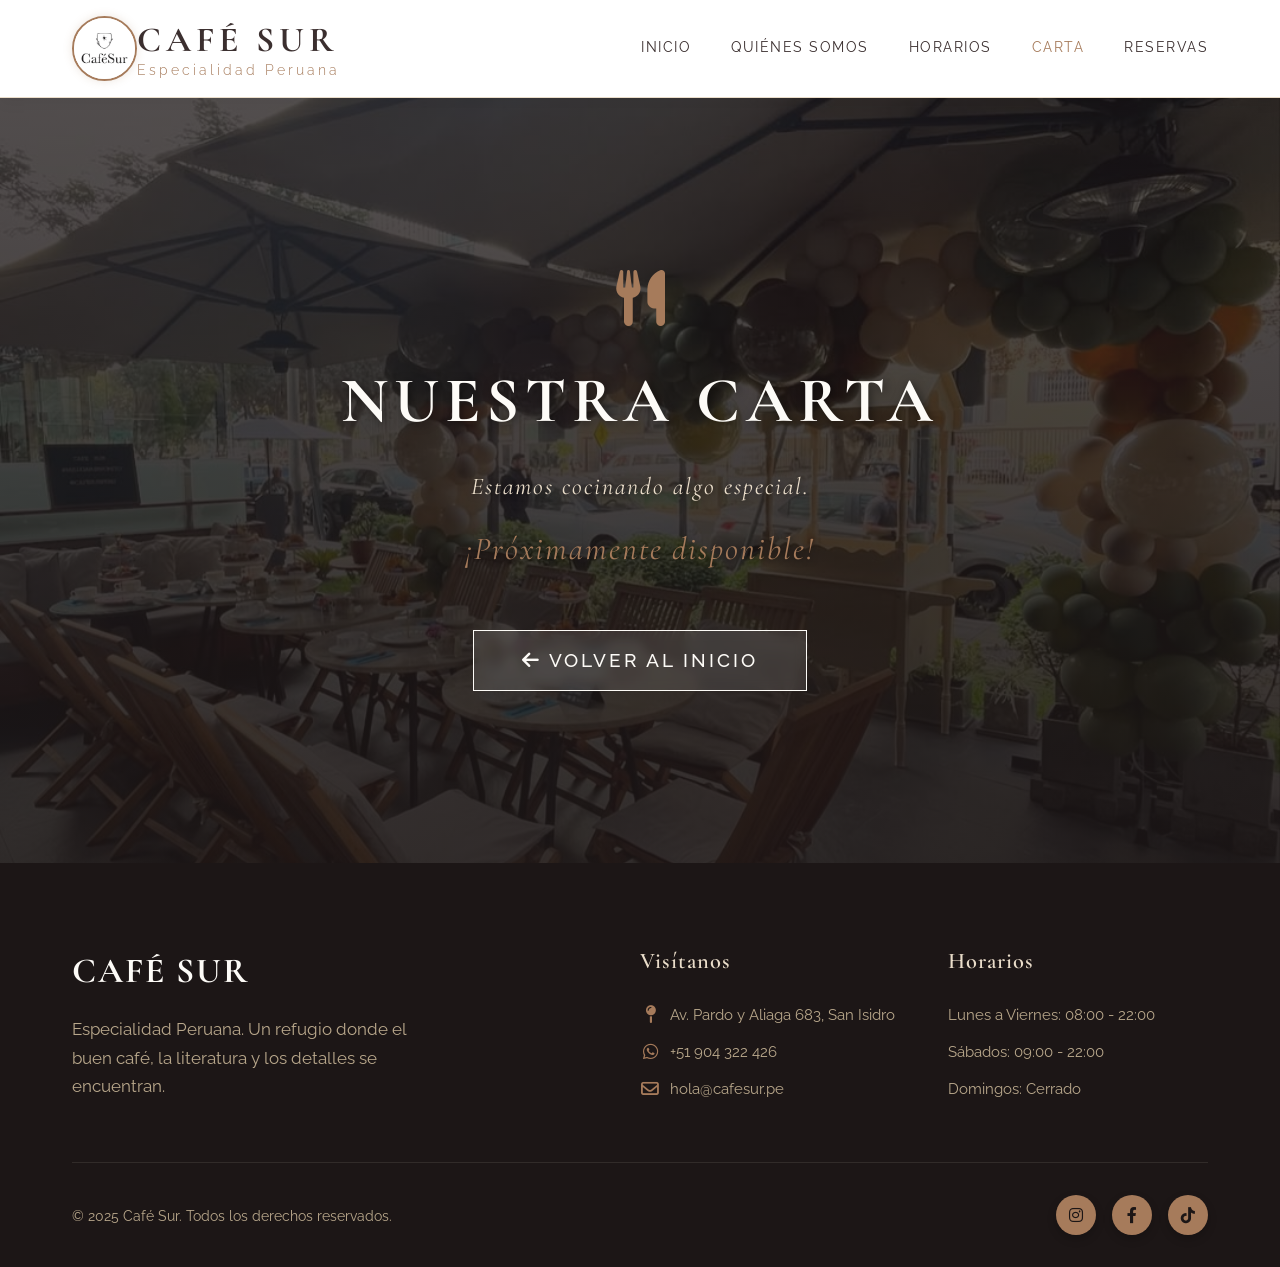
==== carta.html @ fc8c05c7 "Actualizacion de la pagina web" ====
<!DOCTYPE html>
<html lang="es">

<head>
    <!-- Metadatos básicos -->
    <meta charset="UTF-8">
    <meta name="viewport"
        content="width=device-width, initial-scale=1.0, maximum-scale=1.0, user-scalable=yes, viewport-fit=cover">
    <title>Nuestra Carta | Café Sur</title>

    <!-- Fuentes Google -->
    <link rel="preconnect" href="https://fonts.googleapis.com">
    <link rel="preconnect" href="https://fonts.gstatic.com" crossorigin>
    <link
        href="https://fonts.googleapis.com/css2?family=Cormorant+Garamond:wght@400;600;700&family=Raleway:wght@300;400;500;600&display=swap"
        rel="stylesheet">

    <!-- Font Awesome para íconos -->
    <link rel="stylesheet" href="https://cdnjs.cloudflare.com/ajax/libs/font-awesome/6.0.0-beta3/css/all.min.css">

    <!-- Vinculación al archivo CSS externo -->
    <link rel="stylesheet" href="estilos.css">
</head>

<body>
    <!-- ==================== HEADER ==================== -->
    <header>
        <div class="container header-inner">

            <!-- Logo -->
            <div class="logo">
                <a href="index.html" style="display: flex; align-items: center; text-decoration: none;">
                    <img src="IMAGENES/logo_cafesur.jpg" alt="Logo Café Sur" class="logo-img">
                    <div class="logo-text">
                        CAFÉ SUR
                        <span>Especialidad Peruana</span>
                    </div>
                </a>
            </div>

            <!-- Menú de navegación -->
            <nav class="nav-links">
                <a href="index.html">Inicio</a>
                <a href="index.html#quienes">Quiénes Somos</a>
                <a href="index.html#horarios">Horarios</a>
                <a href="carta.html" style="color: #A67B5B;">Carta</a>
                <a href="reservas.html" target="_blank" class="nav-btn-reservar">Reservas</a>
            </nav>

            <!-- Botón menú móvil -->
            <button class="menu-toggle" id="menuToggle">
                <i class="fas fa-bars"></i>
            </button>

        </div>
    </header>

    <!-- ==================== COMING SOON SECTION ==================== -->
    <section class="hero" style="min-height: 85vh; display: flex; align-items: center; justify-content: center; background: linear-gradient(rgba(28, 22, 22, 0.75), rgba(28, 22, 22, 0.9)), url('IMAGENES/imagen 02.jpg'); background-size: cover; background-position: center;">
        <div class="hero-content" style="text-align: center;">
            <i class="fas fa-utensils" style="font-size: 3.5rem; color: #A67B5B; margin-bottom: 1.5rem;"></i>
            <h1 style="font-size: 4rem; margin-bottom: 1rem;">NUESTRA CARTA</h1>
            <p class="subtitle" style="font-size: 1.5rem; color: #EADDCA; margin-bottom: 2.5rem; letter-spacing: 2px;">
                Estamos cocinando algo especial. <br>
                <span style="color: #A67B5B; font-style: italic; font-family: 'Cormorant Garamond', serif; font-size: 2rem; display: inline-block; margin-top: 1rem;">¡Próximamente disponible!</span>
            </p>
            <a href="index.html" class="btn-reservar" style="text-decoration: none;">
                <i class="fas fa-arrow-left"></i> Volver al Inicio
            </a>
        </div>
    </section>

    <!-- ==================== FOOTER ==================== -->
    <footer>
        <div class="container">
            <div class="footer-grid">
                
                <!-- Columna 1: Marca -->
                <div class="footer-brand">
                    <h2 class="footer-logo">CAFÉ SUR</h2>
                    <p class="footer-description">
                        Especialidad Peruana. Un refugio donde el buen café, la literatura y los detalles se encuentran.
                    </p>
                </div>

                <!-- Columna 2: Ubicación y Contacto -->
                <div class="footer-info">
                    <h3>Visítanos</h3>
                    <p><i class="fas fa-map-pin"></i> Av. Pardo y Aliaga 683, San Isidro</p>
                    <p><i class="fab fa-whatsapp"></i> +51 904 322 426</p>
                    <p><i class="far fa-envelope"></i> hola@cafesur.pe</p>
                </div>

                <!-- Columna 3: Horarios -->
                <div class="footer-info">
                    <h3>Horarios</h3>
                    <p>Lunes a Viernes: 08:00 - 22:00</p>
                    <p>Sábados: 09:00 - 22:00</p>
                    <p>Domingos: Cerrado</p>
                </div>

            </div>

            <!-- Copyright -->
            <div class="footer-bottom">
                <p class="footer-copyright">
                    © 2025 Café Sur. Todos los derechos reservados.
                </p>
                <div class="footer-socials">
                    <a href="#"><i class="fab fa-instagram"></i></a>
                    <a href="#"><i class="fab fa-facebook-f"></i></a>
                    <a href="#"><i class="fab fa-tiktok"></i></a>
                </div>
            </div>
        </div>
    </footer>

    <!-- Vinculación al archivo JavaScript externo -->
    <script src="script.js"></script>
</body>
</html>
---- estilos.css ----
/* =============================================
   RESET Y CONFIGURACIÓN GENERAL
   ============================================= */
* {
    margin: 0;
    padding: 0;
    box-sizing: border-box;
}

body {
    background-color: #FDFBF7;
    font-family: 'Raleway', sans-serif;
    color: #3B2F2F;
    line-height: 1.6;
}

h1,
h2,
h3,
.logo-text {
    font-family: 'Cormorant Garamond', serif;
    font-weight: 600;
}

.container {
    max-width: 1200px;
    margin: 0 auto;
    padding: 0 2rem;
}


/* =============================================
   HEADER
   ============================================= */
header {
    background: #FFFFFF;
    padding: 1rem 0;
    border-bottom: 1px solid #EADDCA;
    box-shadow: 0 4px 15px rgba(0, 0, 0, 0.05);
    position: relative;
    z-index: 10;
}

.header-inner {
    display: flex;
    flex-wrap: wrap;
    align-items: center;
    justify-content: space-between;
}

/* Logo */
.logo {
    display: flex;
    align-items: center;
    gap: 0.8rem;
}

.logo-img {
    width: 65px;
    height: 65px;
    border-radius: 50%;
    object-fit: cover;
    border: 2px solid #A67B5B;
    box-shadow: 0 0 10px rgba(166, 123, 91, 0.2);
}

.logo-text {
    font-size: 2.2rem;
    letter-spacing: 5px;
    color: #3B2F2F;
    font-weight: 700;
    text-transform: uppercase;
    line-height: 1.2;
}

.logo-text span {
    display: block;
    font-family: 'Raleway', sans-serif;
    font-weight: 300;
    font-size: 0.9rem;
    letter-spacing: 3px;
    color: #A67B5B;
    text-transform: none;
}

/* Navegación */
.nav-links {
    display: flex;
    gap: 2.5rem;
    text-transform: uppercase;
    font-size: 0.9rem;
    letter-spacing: 1.5px;
}

.nav-links a {
    color: #3B2F2F;
    text-decoration: none;
    position: relative;
    padding-bottom: 4px;
    transition: 0.3s;
}

.nav-links a::after {
    content: '';
    position: absolute;
    bottom: 0;
    left: 0;
    width: 0;
    height: 1px;
    background: #A67B5B;
    transition: width 0.4s;
}

.nav-links a:hover {
    color: #A67B5B;
}

.nav-links a:hover::after {
    width: 100%;
}

/* Botón menú móvil */
.menu-toggle {
    display: none;
    background: none;
    border: none;
    color: #3B2F2F;
    font-size: 1.8rem;
    cursor: pointer;
}


/* =============================================
   HERO SECTION
   ============================================= */
.hero {
    background: linear-gradient(rgba(0, 0, 0, 0.55), rgba(30, 20, 10, 0.8)), url('IMAGENES/imagen 01.jpg');
    background-size: cover;
    background-position: center 30%;
    min-height: 85vh;
    display: flex;
    align-items: center;
    justify-content: center;
    text-align: center;
    padding: 2rem;
}

.hero-content {
    max-width: 800px;
    animation: fadeUp 1.5s ease;
}

.hero h1 {
    font-size: 4.5rem;
    font-weight: 700;
    color: #FDFBF7;
    letter-spacing: 6px;
    text-shadow: 2px 2px 10px rgba(0, 0, 0, 0.5);
    margin-bottom: 1rem;
}

.hero .subtitle {
    font-size: 1.8rem;
    font-family: 'Cormorant Garamond', serif;
    font-style: italic;
    color: #FDFBF7;
    margin-bottom: 2rem;
    letter-spacing: 2px;
    text-shadow: 1px 1px 6px rgba(0, 0, 0, 0.6);
}

.txt-rotate > .wrap {
    border-right: 0.08em solid #A67B5B;
    animation: blink 0.7s infinite;
}

@keyframes blink {
    0% { border-right-color: #A67B5B; }
    50% { border-right-color: transparent; }
    100% { border-right-color: #A67B5B; }
}

/* Botón */
.btn-reservar {
    background: rgba(255, 255, 255, 0.1);
    backdrop-filter: blur(6px);
    border: 1.5px solid #FDFBF7;
    color: #FDFBF7;
    padding: 0.9rem 3rem;
    font-size: 1.2rem;
    letter-spacing: 3px;
    text-transform: uppercase;
    font-weight: 500;
    cursor: pointer;
    transition: 0.4s;
    text-decoration: none;
    display: inline-block;
    margin-top: 1rem;
}

.btn-reservar:hover {
    background: #FDFBF7;
    color: #3B2F2F;
    border-color: #FDFBF7;
    box-shadow: 0 0 20px rgba(253, 251, 247, 0.6);
}


/* =============================================
   SECCIONES GENERALES
   ============================================= */
.section {
    padding: 5rem 0;
}

.section-light {
    background-color: #FFFFFF;
}

.section-title {
    font-size: 2.9rem;
    text-align: center;
    color: #3B2F2F;
    margin-bottom: 2.8rem;
    letter-spacing: 4px;
}

.section-title::after {
    content: '';
    display: block;
    width: 90px;
    height: 2px;
    background: #A67B5B;
    margin: 1rem auto 0;
    opacity: 0.8;
}


/* =============================================
   SECCIÓN: QUIÉNES SOMOS
   ============================================= */
.about-grid {
    display: flex;
    flex-wrap: wrap;
    gap: 4rem;
    align-items: center;
}

.about-text {
    flex: 1 1 450px;
    font-size: 1.15rem;
    line-height: 1.9;
    color: #2A2121;
    padding-right: 2rem;
}

.about-text p {
    margin-bottom: 1.8rem;
}

.about-text p:first-of-type {
    font-family: 'Cormorant Garamond', serif;
    font-size: 1.6rem;
    line-height: 1.4;
    color: #A67B5B;
    font-style: italic;
    border-left: 3px solid #EADDCA;
    padding-left: 1.5rem;
}

.about-text strong {
    color: #3B2F2F;
    font-weight: 700;
}

.about-video-single {
    flex: 1 1 450px;
    display: flex;
    justify-content: center;
    align-items: center;
    position: relative;
}

.about-video-single::before {
    content: '';
    position: absolute;
    top: -20px;
    right: -20px;
    width: 100%;
    height: 100%;
    background-color: #EADDCA;
    border-radius: 24px;
    z-index: 0;
}

.video-main-intro {
    width: 100%;
    max-height: 550px;
    object-fit: cover;
    border-radius: 20px;
    box-shadow: 0 25px 50px rgba(0,0,0,0.15);
    border: none;
    position: relative;
    z-index: 1;
}

/* =============================================
   SECCIÓN: GALERÍA
   ============================================= */
#galeria {
    background: linear-gradient(rgba(59, 47, 47, 0.85), rgba(59, 47, 47, 0.85)), url('IMAGENES/imagen 06.jpg');
    background-size: cover;
    background-position: center;
    background-attachment: fixed;
    padding: 6rem 0;
}

#galeria .section-title {
    color: #FDFBF7;
    margin-bottom: 3.5rem;
}

.gallery-grid {
    display: grid;
    grid-template-columns: repeat(4, 1fr);
    gap: 1.5rem;
    max-width: 1200px;
    margin: 0 auto;
}

.gallery-item {
    border-radius: 12px;
    overflow: hidden;
    box-shadow: 0 8px 25px rgba(0,0,0,0.15);
    border: none;
    position: relative;
}

.gallery-item img {
    width: 100%;
    height: 320px;
    object-fit: cover;
    display: block;
    transition: transform 0.5s ease, filter 0.5s ease;
    filter: brightness(0.9);
}

.gallery-item:hover img {
    transform: scale(1.03);
    filter: brightness(1);
}


/* =============================================
   SECCIÓN: HORARIOS
   ============================================= */
.horarios-modern {
    display: flex;
    flex-wrap: wrap;
    background: #FFFFFF;
    border-radius: 24px;
    box-shadow: 0 30px 60px rgba(0,0,0,0.08);
    overflow: hidden;
    max-width: 1100px;
    margin: 0 auto;
    border: none;
}

.horarios-info {
    flex: 1 1 500px;
    padding: 5rem 4rem;
    background: linear-gradient(rgba(253, 251, 247, 0.92), rgba(253, 251, 247, 0.95)), url('IMAGENES/imagen 04.jpg');
    background-size: cover;
    background-position: center;
    display: flex;
    flex-direction: column;
    justify-content: center;
    position: relative;
    border-right: 1px solid #EADDCA;
}

.subtitle-decorative {
    font-family: 'Cormorant Garamond', serif;
    font-size: 1.4rem;
    font-style: italic;
    color: #A67B5B;
    margin-bottom: 0.5rem;
    letter-spacing: 2px;
}

.horarios-info h3 {
    font-size: 3.2rem;
    color: #3B2F2F;
    margin-bottom: 1.5rem;
    line-height: 1.1;
    font-family: 'Cormorant Garamond', serif;
}

.horarios-info p {
    color: #5C4A4A;
    font-size: 1.15rem;
    margin-bottom: 2.5rem;
    line-height: 1.8;
}

.fin-semana-modern {
    display: flex;
    align-items: center;
    gap: 1.2rem;
    padding: 1.5rem;
    background: #FFFFFF;
    border-left: 4px solid #A67B5B;
    border-radius: 0 12px 12px 0;
    box-shadow: 0 10px 20px rgba(0,0,0,0.04);
}

.fin-semana-modern i {
    font-size: 1.8rem;
    color: #A67B5B;
}

.fin-semana-modern span {
    color: #3B2F2F;
    font-weight: 600;
    font-size: 0.95rem;
}

.horarios-list {
    flex: 1 1 350px;
    padding: 5rem 4rem;
    display: flex;
    flex-direction: column;
    justify-content: center;
    background: #EADDCA;
    color: #3B2F2F;
    position: relative;
}

.horario-row {
    padding: 2rem 0;
    border-bottom: 1px solid rgba(59, 47, 47, 0.15);
    display: flex;
    flex-direction: column;
    gap: 0.8rem;
}

.horario-row:last-child {
    border-bottom: none;
}

.horario-row .day {
    font-size: 1.1rem;
    font-weight: 600;
    letter-spacing: 3px;
    text-transform: uppercase;
    color: #A67B5B;
}

.horario-row .time {
    font-size: 2.5rem;
    font-weight: 600;
    font-family: 'Cormorant Garamond', serif;
    color: #3B2F2F;
}

.horario-footer-note {
    margin-top: 3rem;
    font-size: 1rem;
    color: #5C4A4A;
    letter-spacing: 1px;
    display: flex;
    align-items: center;
    gap: 0.8rem;
}

.horario-footer-note i {
    font-size: 1.2rem;
}

/* =============================================
   PÁGINA DE RESERVAS DETALLADA
   ============================================= */
body.reservas-page {
    background-color: #FDFBF7;
}

.reservas-hero {
    padding: 8rem 0 5rem 0;
    min-height: 100vh;
}

.reservas-split {
    display: flex;
    flex-wrap: wrap;
    background: #FFFFFF;
    border-radius: 24px;
    box-shadow: 0 30px 60px rgba(0,0,0,0.08);
    overflow: hidden;
    border: 1px solid #EADDCA;
}

.reservas-info-panel {
    flex: 1 1 450px;
    background: linear-gradient(rgba(59, 47, 47, 0.75), rgba(59, 47, 47, 0.85)), url('IMAGENES/imagen 02.jpg');
    background-size: cover;
    background-position: center;
    padding: 5rem 4rem;
    color: #FDFBF7;
    display: flex;
    flex-direction: column;
    justify-content: center;
}

.info-content h2 {
    font-family: 'Cormorant Garamond', serif;
    font-size: 3.5rem;
    line-height: 1.1;
    margin-bottom: 1.5rem;
    color: #EADDCA;
}

.info-content p {
    font-size: 1.1rem;
    line-height: 1.8;
    margin-bottom: 3rem;
    opacity: 0.9;
}

.perks-list {
    display: flex;
    flex-direction: column;
    gap: 1.5rem;
}

.perk-item {
    display: flex;
    align-items: center;
    gap: 1rem;
    font-size: 1.1rem;
    font-weight: 500;
}

.perk-item i {
    color: #A67B5B;
    font-size: 1.5rem;
}

.reservas-form-panel {
    flex: 1 1 500px;
    padding: 4rem 5rem;
    background: #FFFFFF;
}

.form-panel-title {
    color: #3B2F2F;
    font-size: 2.8rem;
    font-family: 'Cormorant Garamond', serif;
    margin-bottom: 0.5rem;
}

.form-panel-subtitle {
    color: #5C4A4A;
    margin-bottom: 3rem;
}

.btn-large {
    padding: 1.2rem;
    font-size: 1.2rem;
    margin-top: 2rem;
}

/* =============================================
   MODAL DE RESERVAS (Deprecated but kept just in case)
   ============================================= */
.modal {
    display: none;
    position: fixed;
    z-index: 9999;
    left: 0;
    top: 0;
    width: 100%;
    height: 100%;
    background-color: rgba(0, 0, 0, 0.7);
    backdrop-filter: blur(5px);
    justify-content: center;
    align-items: center;
    opacity: 0;
    transition: opacity 0.3s ease;
}

.modal.show {
    display: flex;
    opacity: 1;
}

.modal-content {
    background-color: #FDFBF7;
    border-radius: 20px;
    padding: 2.5rem;
    width: 90%;
    max-width: 500px;
    max-height: 90vh;
    overflow-y: auto;
    position: relative;
    transform: translateY(-50px);
    transition: transform 0.4s ease;
    box-shadow: 0 25px 50px rgba(0,0,0,0.3);
    border: 1px solid #EADDCA;
}

.modal.show .modal-content {
    transform: translateY(0);
}

.close-modal {
    position: absolute;
    top: 1.2rem;
    right: 1.5rem;
    color: #5C4A4A;
    font-size: 2.5rem;
    font-weight: 300;
    cursor: pointer;
    transition: 0.3s;
    line-height: 1;
}

.close-modal:hover {
    color: #A67B5B;
}

.modal-title {
    color: #3B2F2F;
    font-size: 2.2rem;
    font-family: 'Cormorant Garamond', serif;
    margin-bottom: 0.5rem;
}

.modal-subtitle {
    color: #5C4A4A;
    margin-bottom: 2rem;
    font-size: 1rem;
}

.form-group {
    margin-bottom: 1.2rem;
    text-align: left;
}

.form-row {
    display: flex;
    gap: 1rem;
}

.form-row .form-group {
    flex: 1;
}

.reserva-form label {
    display: flex;
    align-items: center;
    margin-bottom: 0.6rem;
    color: #3B2F2F;
    font-weight: 600;
    font-size: 0.95rem;
    letter-spacing: 0.5px;
}

.reserva-form label i {
    color: #A67B5B;
    margin-right: 8px;
    font-size: 1.1rem;
}

.reserva-form input,
.reserva-form select,
.reserva-form textarea {
    width: 100%;
    padding: 1rem 1.2rem;
    border: 1.5px solid #EADDCA;
    border-radius: 12px;
    background: #FAFAFA;
    font-family: 'Raleway', sans-serif;
    font-size: 1rem;
    color: #3B2F2F;
    outline: none;
    transition: all 0.3s ease;
}

.reserva-form input::placeholder,
.reserva-form textarea::placeholder {
    color: #B8A78B;
    font-weight: 400;
}

.reserva-form select {
    appearance: none;
    -webkit-appearance: none;
    background-image: url("data:image/svg+xml;charset=UTF-8,%3csvg xmlns='http://www.w3.org/2000/svg' viewBox='0 0 24 24' fill='none' stroke='%23A67B5B' stroke-width='2' stroke-linecap='round' stroke-linejoin='round'%3e%3cpolyline points='6 9 12 15 18 9'%3e%3c/polyline%3e%3c/svg%3e");
    background-repeat: no-repeat;
    background-position: right 1rem center;
    background-size: 1.2em;
    cursor: pointer;
}

.reserva-form input:focus,
.reserva-form select:focus,
.reserva-form textarea:focus {
    border-color: #A67B5B;
    background: #FFFFFF;
    box-shadow: 0 5px 15px rgba(166, 123, 91, 0.15);
    transform: translateY(-2px);
}

.btn-submit {
    width: 100%;
    background: #A67B5B;
    color: #FDFBF7;
    border: none;
    padding: 1rem;
    border-radius: 8px;
    font-size: 1.1rem;
    font-weight: 600;
    cursor: pointer;
    transition: background 0.3s;
    text-transform: uppercase;
    letter-spacing: 2px;
    margin-top: 1rem;
}

.btn-submit:hover {
    background: #3B2F2F;
}

.reserva-success {
    text-align: center;
    padding: 2rem 0;
}

.reserva-success i {
    font-size: 4rem;
    color: #A67B5B;
    margin-bottom: 1rem;
}

.reserva-success h3 {
    color: #3B2F2F;
    font-size: 2rem;
    font-family: 'Cormorant Garamond', serif;
    margin-bottom: 1rem;
}

.reserva-success p {
    color: #5C4A4A;
    margin-bottom: 2rem;
}

.hidden {
    display: none !important;
}


/* =============================================
   FOOTER
   ============================================= */
footer {
    background: #1C1616;
    padding: 5rem 0 2rem;
    border-top: none;
    color: #FDFBF7;
}

.footer-grid {
    display: grid;
    grid-template-columns: 2fr 1fr 1fr;
    gap: 3rem;
    text-align: left;
    margin-bottom: 3rem;
}

.footer-brand .footer-logo {
    font-family: 'Cormorant Garamond', serif;
    font-size: 2.2rem;
    font-weight: 700;
    color: #FDFBF7;
    margin-bottom: 1rem;
    letter-spacing: 2px;
}

.footer-brand .footer-description {
    font-size: 1.05rem;
    line-height: 1.7;
    color: #B8A78B;
    max-width: 350px;
}

.footer-info h3 {
    font-family: 'Cormorant Garamond', serif;
    font-size: 1.4rem;
    color: #EADDCA;
    margin-bottom: 1.5rem;
    letter-spacing: 1px;
}

.footer-info p {
    font-size: 0.95rem;
    color: #B8A78B;
    margin-bottom: 0.8rem;
    display: flex;
    align-items: center;
    gap: 10px;
}

.footer-info i {
    color: #A67B5B;
    font-size: 1.1rem;
    width: 20px;
    text-align: center;
}

.footer-bottom {
    display: flex;
    justify-content: space-between;
    align-items: center;
    padding-top: 2rem;
    border-top: 1px solid rgba(234, 221, 202, 0.1);
}

.footer-copyright {
    font-size: 0.9rem;
    color: #B8A78B;
}

.footer-socials {
    display: flex;
    gap: 1rem;
}

.footer-socials a {
    color: #1C1616;
    background: #A67B5B;
    width: 40px;
    height: 40px;
    display: flex;
    align-items: center;
    justify-content: center;
    border-radius: 50%;
    transition: all 0.3s ease;
    text-decoration: none;
    box-shadow: 0 4px 10px rgba(0,0,0,0.2);
}

.footer-socials a:hover {
    background: #FDFBF7;
    color: #1C1616;
    transform: translateY(-3px);
}

/* =============================================
   ANIMACIONES
   ============================================= */
@keyframes fadeUp {
    from {
        opacity: 0;
        transform: translateY(25px);
    }

    to {
        opacity: 1;
        transform: translateY(0);
    }
}


/* =============================================
   RESPONSIVE
   ============================================= */
@media (max-width: 768px) {

    /* Header responsive */
    .header-inner {
        flex-direction: column;
        gap: 1rem;
    }

    /* Navegación responsive */
    .nav-links {
        display: none;
        flex-direction: column;
        width: 100%;
        gap: 1rem;
        text-align: center;
        padding: 1rem 0;
    }

    .nav-links.active {
        display: flex;
    }
    
    .about-video-single::before {
        display: none;
    }
    
    .gallery-grid {
        grid-template-columns: repeat(2, 1fr);
        gap: 1rem;
    }
    
    .gallery-item img {
        height: 250px;
    }

    /* Botón menú móvil */
    .menu-toggle {
        display: block;
    }

    /* Hero responsive */
    .hero h1 {
        font-size: 2.9rem;
    }

    .hero .subtitle {
        font-size: 1.3rem;
    }

    /* Secciones responsive */
    .section {
        padding: 3rem 0;
    }

    .section-title {
        font-size: 2.2rem;
    }

    /* About responsive */
    .about-grid {
        gap: 2rem;
    }
    
    .about-text p:first-of-type {
        font-size: 1.3rem;
    }

    /* Horarios responsive */
    .horarios-info {
        padding: 3rem 1.5rem;
    }
    .horarios-list {
        padding: 3rem 1.5rem;
    }
    .horarios-info h3 {
        font-size: 2.3rem;
    }

    /* Reservas responsive */
    .reservas-split {
        flex-direction: column;
    }
    
    .form-row {
        flex-direction: column;
        gap: 0;
    }
    
    .reservas-info-panel {
        padding: 4rem 1.5rem;
    }
    
    .reservas-form-panel {
        padding: 3rem 1.5rem;
    }

    /* Footer responsive */
    .footer-grid {
        grid-template-columns: 1fr;
        text-align: center;
        gap: 2.5rem;
    }
    .footer-brand .footer-description {
        margin: 0 auto;
    }
    .footer-info p {
        justify-content: center;
    }
    .footer-bottom {
        flex-direction: column;
        gap: 1.5rem;
    }
}

/* Extra small devices */
@media (max-width: 480px) {
    .gallery-grid {
        grid-template-columns: 1fr;
    }
    
    .hero h1 {
        font-size: 2.4rem;
    }
    
    .hero .subtitle {
        font-size: 1.1rem;
    }
}
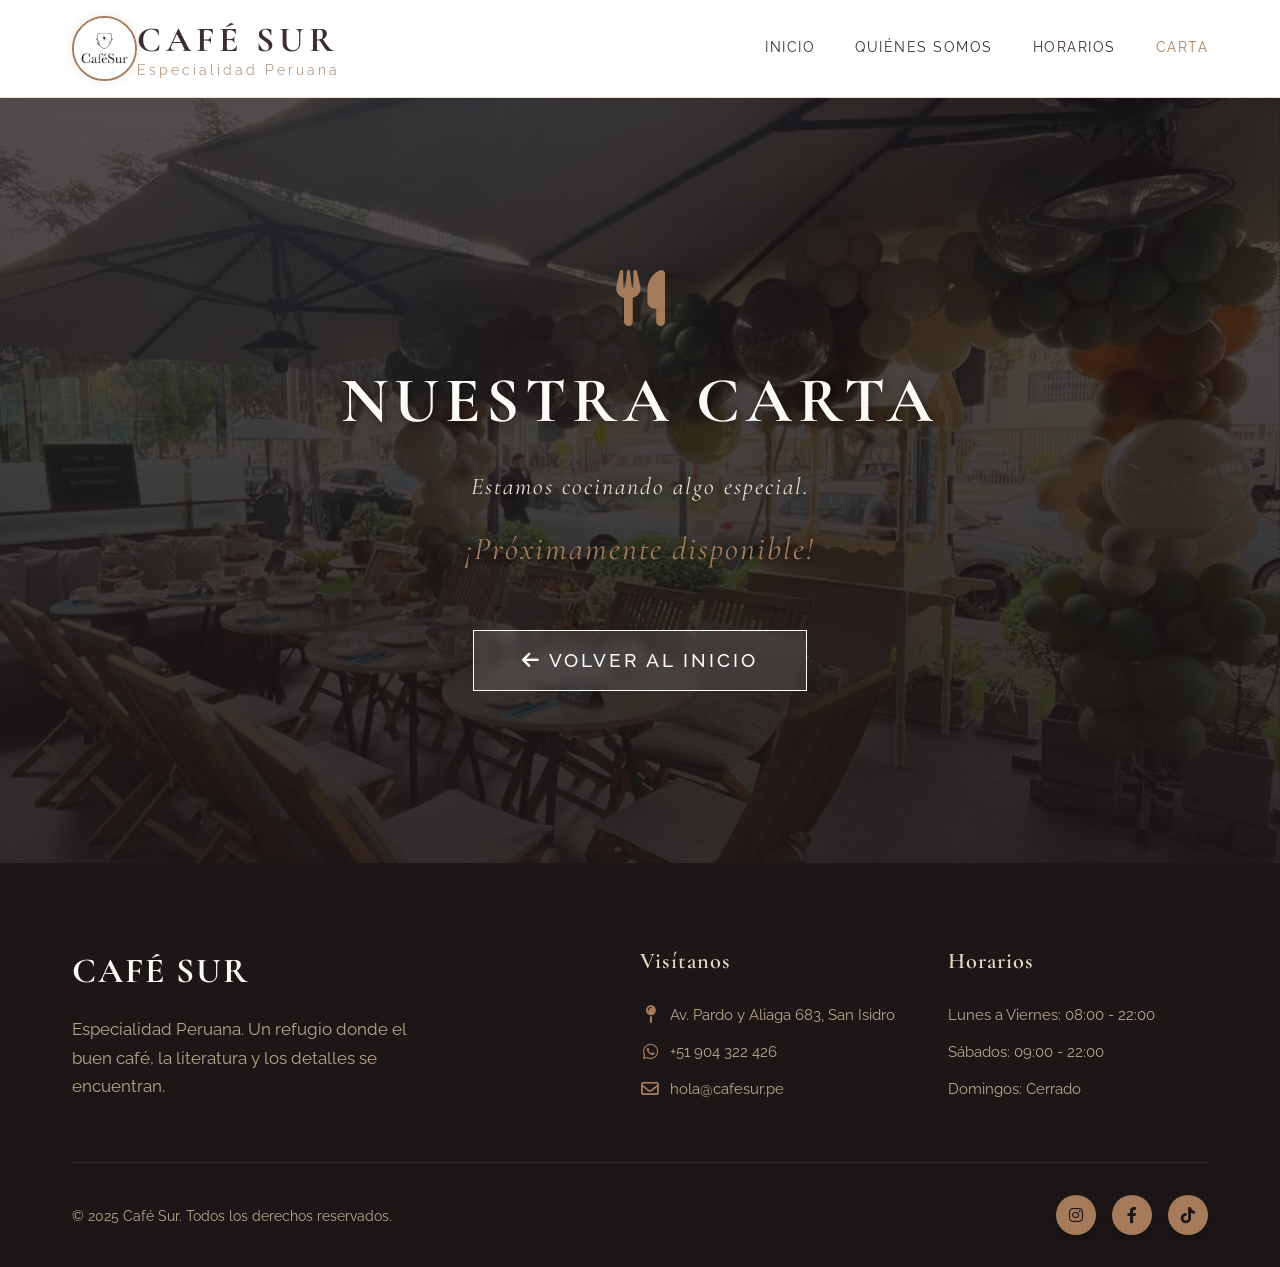
==== commit 86a4bcc8: "Actualizacion de la pagina web" ====
--- a/carta.html
+++ b/carta.html
@@ -44,7 +44,6 @@
                 <a href="index.html#quienes">Quiénes Somos</a>
                 <a href="index.html#horarios">Horarios</a>
                 <a href="carta.html" style="color: #A67B5B;">Carta</a>
-                <a href="reservas.html" target="_blank" class="nav-btn-reservar">Reservas</a>
             </nav>
 
             <!-- Botón menú móvil -->
